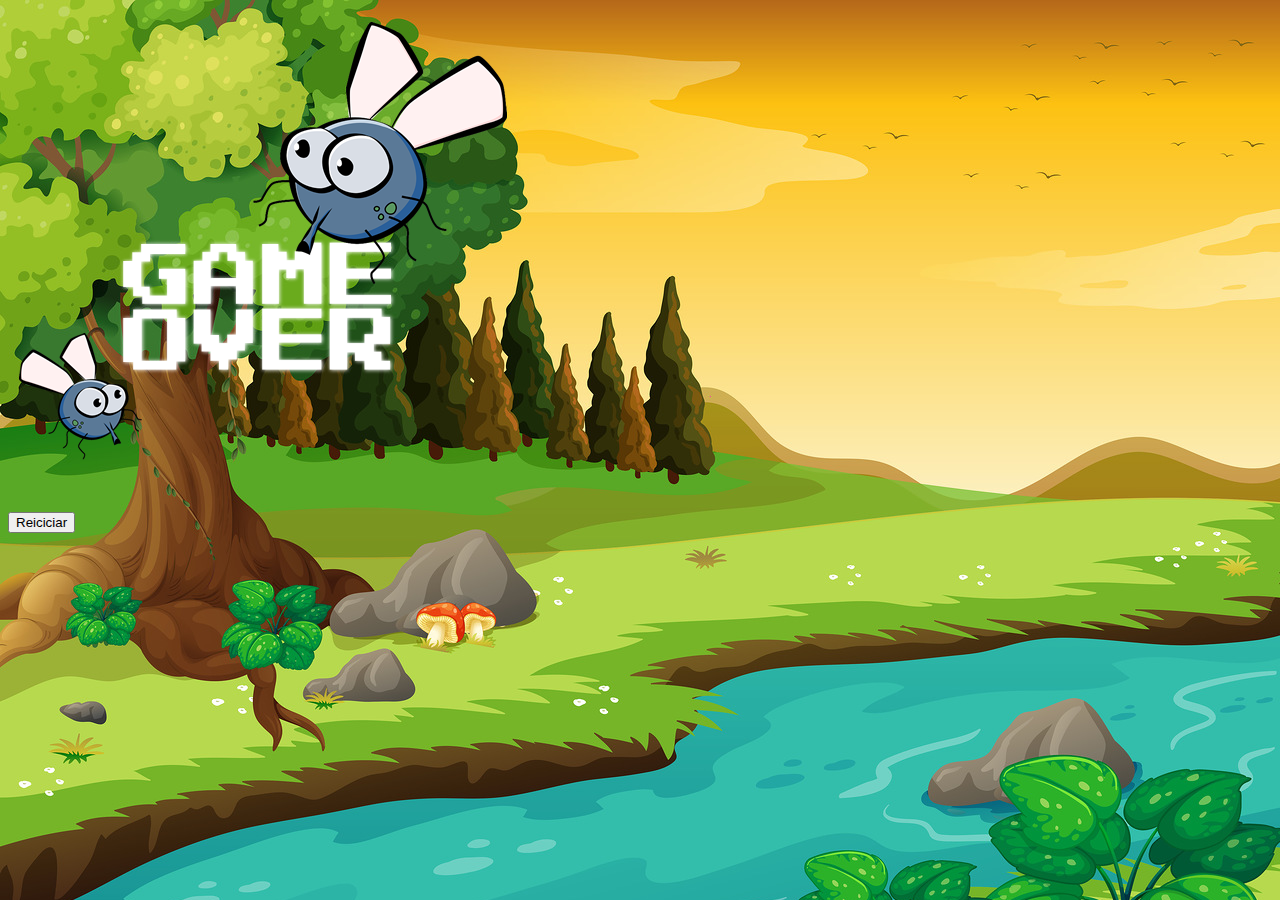
==== fim_de_jogo.html @ 5743cac3 "First Commit" ====
<!DOCTYPE html>
<html lang="pt-bt">
<head>
    <meta charset="UTF-8">
    <meta name="viewport" content="width=device-width, initial-scale=1.0">
    <title>Fim de Jogo</title>
    <link href="https://cdn.jsdelivr.net/npm/bootstrap@5.3.1/dist/css/bootstrap.min.css" rel="stylesheet" integrity="sha384-4bw+/aepP/YC94hEpVNVgiZdgIC5+VKNBQNGCHeKRQN+PtmoHDEXuppvnDJzQIu9" crossorigin="anonymous">
    <link rel="stylesheet" href="estilo.css">
</head>
<body>
    <div class="container">
        <div class="row">
            <div class="col1">
                <div class="d-flex justify-content-center">
                    <img src="imagens/game_over.png">
                </div>
            </div>
        </div>

        <div class="row">
            <div class="col1">
                <div class="d-flex justify-content-center">
                    <button type="button" class="btn btn-dark btn-lg" onclick="window.location.href = 'index.html'">Reiciciar</button>
                </div>
            </div>
        </div>
    </div>
    </body>
</html>
---- estilo.css ----
html {
    cursor: url(imagens/mata_mosquito.png) 30 30, auto;
}

body {
    background-image: url(imagens/bg.jpg);
    background-repeat: no-repeat;
    background-size: 100%;
}

.mosquito1 {
    width: 50px;
    height: 50px;
}

.mosquito2 {
    width: 70px;
    height: 70px;
}

.mosquito3 {
    width: 90px;
    height: 90px;
}

.ladoA {
    transform: scaleX(1);
}

.ladoA {
    transform: scaleX(-1);
}

.painel {
    position: absolute;
    width: 190px;
    padding: 10px;
    bottom: 0px;
    left: 0px;
    border-top: 1px solid #fff;
    background-color: #fff;
    opacity: 0.7;
}

.vidas {
    float: left;
    font-size: 20px;
    font-weight: bold;
    width: 150px;
}

.cronometro {
    font-weight: bold;
}
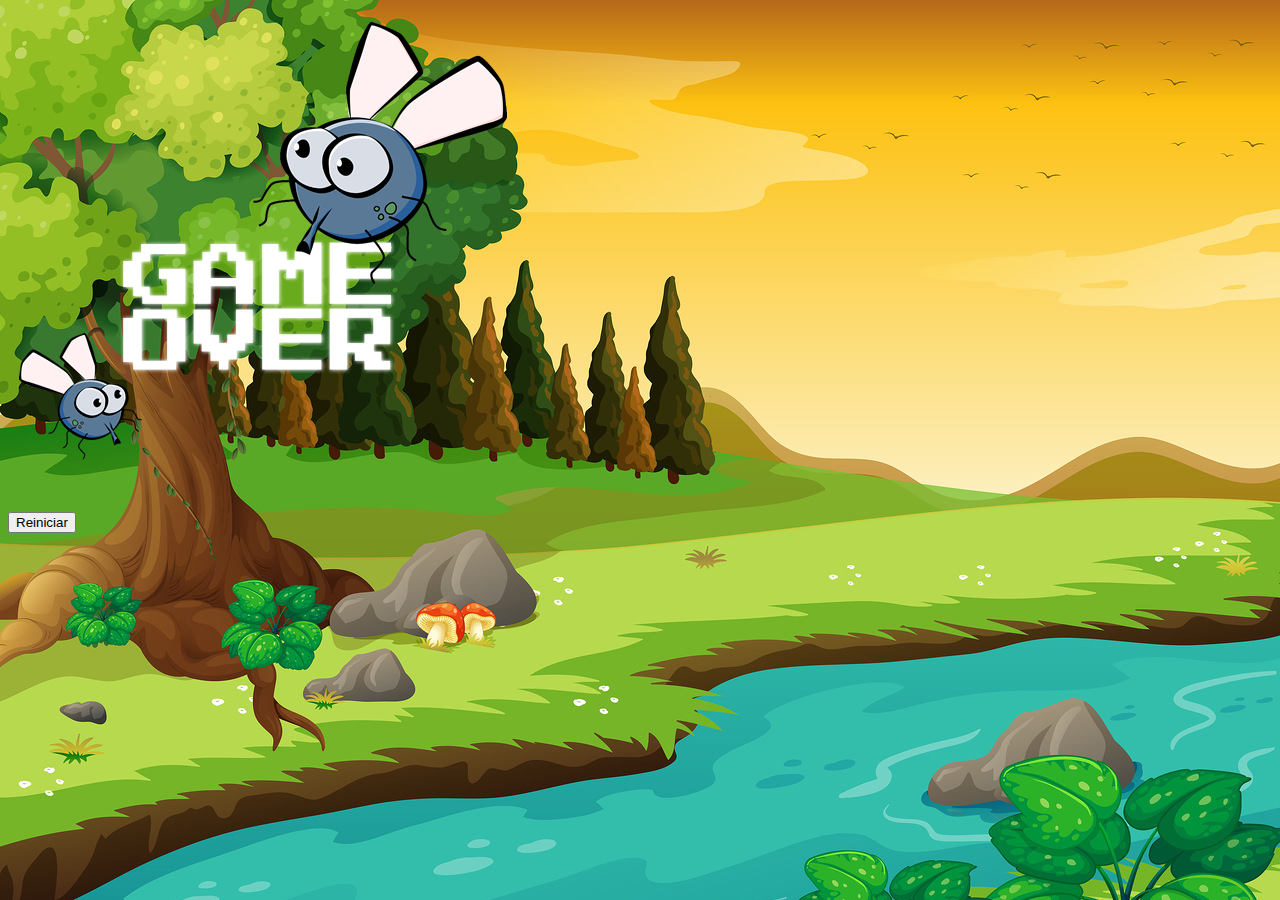
==== commit 6c97f571: "Third Commit" ====
--- a/fim_de_jogo.html
+++ b/fim_de_jogo.html
@@ -20,7 +20,7 @@
         <div class="row">
             <div class="col1">
                 <div class="d-flex justify-content-center">
-                    <button type="button" class="btn btn-dark btn-lg" onclick="window.location.href = 'index.html'">Reiciciar</button>
+                    <button type="button" class="btn btn-dark btn-lg" onclick="window.location.href = 'index.html'">Reiniciar</button>
                 </div>
             </div>
         </div>
